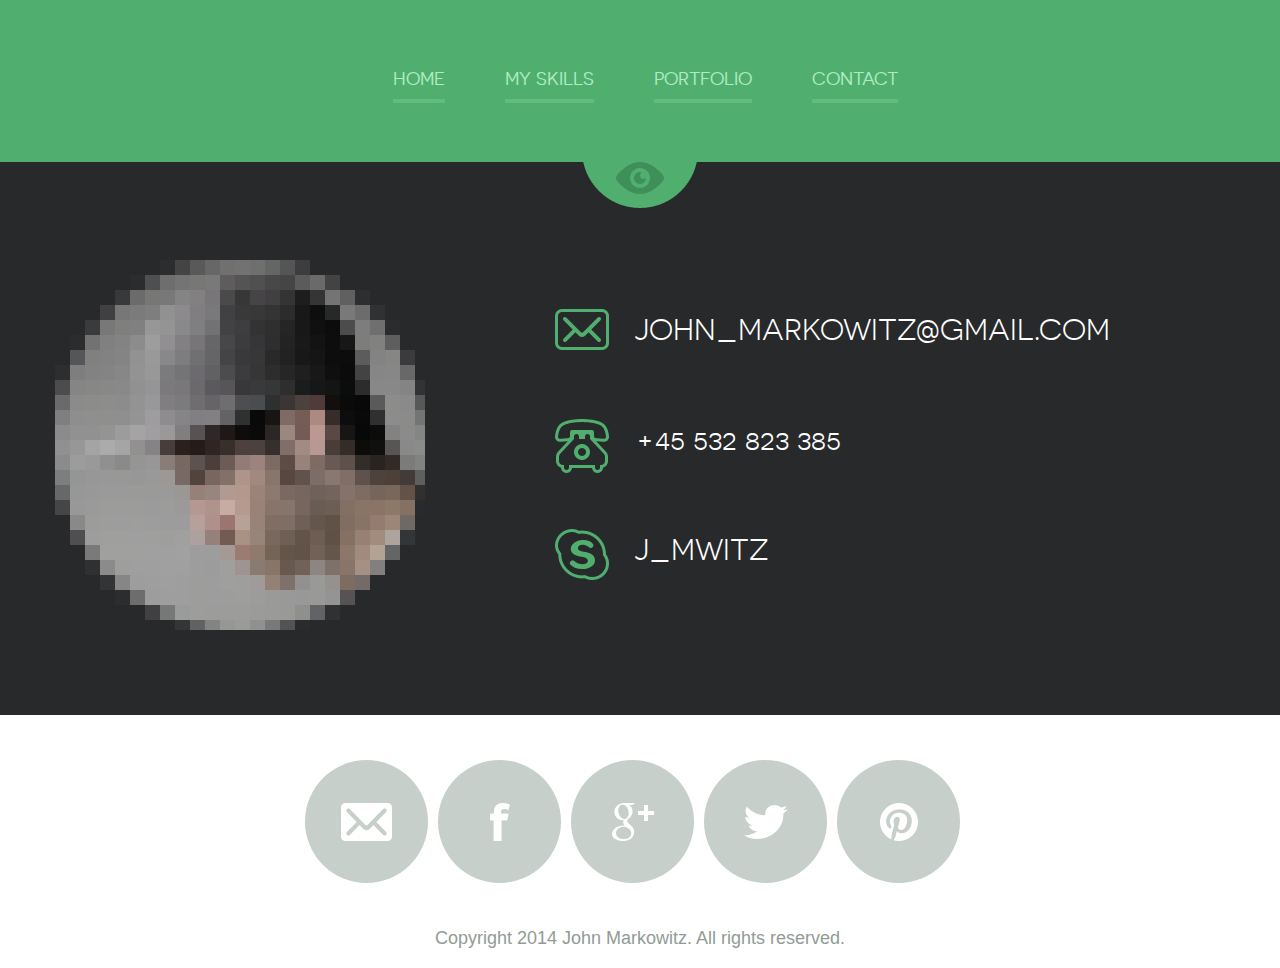
==== contact.html @ 9533273c "Initial Commit" ====
<!DOCTYPE html>
<!--[if lte IE 8]> <html class="oldie" lang="en"> <![endif]-->
<!--[if IE 9]> <html class="ie9" lang="en"> <![endif]-->
<!--[if gt IE 9]><!--> <html lang="en"> <!--<![endif]-->
<head>
	<meta charset="utf-8">
	<meta name="viewport" content="width=device-width, initial-scale=1, maximum-scale=1, minimum-scale=1, user-scalable=no">
	<meta http-equiv="X-UA-Compatible" content="IE=edge,chrome=1">
	<meta name="format-detection" content="telephone=no">
	<title>John Markowitz</title>
	<link rel="stylesheet" href="js/fancybox/jquery.fancybox.css" type="text/css" media="screen" />
	<link rel="stylesheet" href="css/all.css" />
	<link rel="stylesheet" href="css/screen.css" />
	<!--[if lt IE 9]>
		<script src="http://html5shiv.googlecode.com/svn/trunk/html5.js"></script>
	<![endif]-->
</head>
<body>
	<div id="wrapper" class="portfolio">
		<div class="wrapper-holder">
			<header id="header">
				<a class="menu_trigger" href="#">menu</a>
					<nav id="nav">
						<ul>
							<li><a href="index.html">Home</a></li>
							<li><a href="myskills.html">My skills</a></li>
							<li><a href="Portfolio.html">Portfolio</a></li>
							<li><a class="active" href="Contact.html">Contact</a></li>
						</ul>
					</nav>
			</header>
		</div>
		<div class="wrapper-holder grey">
			<section id="main">
				<div class="images_holder"><img src="images/pic_08.png" alt=""></div>
				<div class="box_contact">
					<span class="email">john_markowitz@gmail.com</span>
					<span class="phone">+45 532 823 385</span>
					<span class="skype">J_mwitz</span>
				</div>
				<div class="clear"></div>
			</section>
		</div>
		<footer id="footer">
			<div class="footer-content">
				<ul class="social">
					<li class="email"><a href="#">Email</a></li>
					<li class="facebook"><a href="#">Facebook</a></li>
					<li class="google"><a href="#">Google+</a></li>
					<li class="twitter"><a href="#">Twitter</a></li>
					<li class="pinterest"><a href="#">Pinterest</a></li>
				</ul>
				<p class="copy">Copyright 2014 John Markowitz. All rights reserved.</p>
			</div>
		</footer>	
	</div>
	<script src="http://code.jquery.com/jquery-1.11.1.min.js"></script>
	<script src="js/isotope.pkgd.min.js"></script>
	<script src="js/cells-by-row.js"></script>
	<script type="text/javascript" src="js/fancybox/jquery.fancybox.pack.js"></script>
	<script type="text/javascript" src="js/main.js"></script>
</body>
</html>
---- css/all.css ----
@font-face {
    font-family: 'novecentosanswide';
    src: url('../fonts/novecentosanswide-normal-webfont.eot');
    src: url('../fonts/novecentosanswide-normal-webfont.eot?#iefix') format('embedded-opentype'),
         url('../fonts/novecentosanswide-normal-webfont.woff') format('woff'),
         url('../fonts/novecentosanswide-normal-webfont.ttf') format('truetype'),
         url('../fonts/novecentosanswide-normal-webfont.svg#novecento_sans_widenormal') format('svg');
    font-weight: normal;
    font-style: normal;
}
@font-face {
    font-family: 'novecentosanswide';
    src: url('../fonts/novecentosanswide-bold-webfont.eot');
    src: url('../fonts/novecentosanswide-bold-webfont.eot?#iefix') format('embedded-opentype'),
         url('../fonts/novecentosanswide-bold-webfont.woff') format('woff'),
         url('../fonts/novecentosanswide-bold-webfont.ttf') format('truetype'),
         url('../fonts/novecentosanswide-bold-webfont.svg#novecentosanswidebold') format('svg');
    font-weight: bold;
    font-style: normal;
}
@font-face {
    font-family: 'novecento_sans_widebook';
    src: url('../fonts/novecentosanswide-book-webfont.eot');
    src: url('../fonts/novecentosanswide-book-webfont.eot?#iefix') format('embedded-opentype'),
         url('../fonts/novecentosanswide-book-webfont.woff') format('woff'),
         url('../fonts/novecentosanswide-book-webfont.ttf') format('truetype'),
         url('../fonts/novecentosanswide-book-webfont.svg#novecento_sans_widebook') format('svg');
    font-weight: normal;
    font-style: normal;
}
@font-face {
    font-family: 'novecento_sans_widemedium';
    src: url('../fonts/novecentosanswide-medium-webfont.eot');
    src: url('../fonts/novecentosanswide-medium-webfont.eot?#iefix') format('embedded-opentype'),
         url('../fonts/novecentosanswide-medium-webfont.woff') format('woff'),
         url('../fonts/novecentosanswide-medium-webfont.ttf') format('truetype'),
         url('../fonts/novecentosanswide-medium-webfont.svg#novecento_sans_widemedium') format('svg');
    font-weight: normal;
    font-style: normal;
}
html, body, div, span, applet, object, iframe,
h1, h2, h3, h4, h5, h6, p, blockquote, pre,
a, abbr, acronym, address, big, cite, code,
del, dfn, em, img, ins, kbd, q, s, samp,
small, strike, sub, sup, tt, var,
b, u, i, center,
dl, dt, dd, ol, ul, li,
fieldset, form, label, legend,
table, caption, tbody, tfoot, thead, tr, th, td,
article, aside, canvas, details, figcaption, figure, 
footer, header, hgroup, menu, nav, section, summary,
time, mark, audio, video {
	margin: 0;
	padding: 0;
	border: 0;
	font-size: 100%;
	font: inherit;
	vertical-align: baseline;
}

article, aside, details, figcaption, figure, 
footer, header, hgroup, menu, nav, section {
	display: block;
}

img {
	vertical-align: middle;
}

ol, ul {
	list-style: none;
}

blockquote, q {
	quotes: none;
}

blockquote:before, blockquote:after,
q:before, q:after {
	content: '';
	content: none;
}

table {
	border-collapse: collapse;
	border-spacing: 0;
}

a[href], label[for], select, 
input[type=checkbox], input[type=radio] {
	cursor: pointer;
}

button, input[type=button], input[type=image], 
input[type=reset], input[type=submit] {
	padding: 0;
	overflow: visible;
	cursor: pointer;
}
input[type=text], input[type=email], input[type=reset], input[type=button], input[type=submit], button{
	-webkit-appearance: none;
	-webkit-border-radius: 0;
}
input[type=url], input[type=password], input[type=text], input[type=email], input[type=reset], input[type=button], input[type=submit], button, textarea{
     -webkit-appearance: none;
     -webkit-border-radius: 0;
     box-sizing: border-box;-webkit-box-sizing: border-box; -moz-box-sizing: border-box;
}

button::-moz-focus-inner, 
input[type=button]::-moz-focus-inner, 
input[type=image]::-moz-focus-inner, 
input[type=reset]::-moz-focus-inner, 
input[type=submit]::-moz-focus-inner {
	border: 0;
}


body,
html {height: 100%;}
body{
	margin:0;
	color:#a4a7ac;
	font:18px Arial, Helvetica, sans-serif;
	-webkit-text-size-adjust: none; 
}
img{border-style:none; vertical-align: top;}
a{text-decoration:none; color:#6e6e6e;}
a:hover{text-decoration:underline;}
#wrapper{
	width:100%;
	height: 100%;
	display:table;
}
.wrapper-holder {
	width:100%;
    display:table-row;
    background: #50af6f;
}
.wrapper-holder.grey{background: #28292b;}
#header {
	max-width: 1170px;
	margin: 0 auto;
	padding: 69px 0 50px;
	position:relative;
}
.menu_trigger{
	width: 31px;
	height: 31px;
	right:0;
	background: url(../images/btn_mobile_menu.png) no-repeat;
	text-indent: -9999em;
	display: none;
	top: 5px;
	position: absolute;
}
.logo {
	text-align:center;
	font-family: 'novecentosanswide';
	font-weight:bold;
	color: #fff;
	font-size: 72px;
	line-height: 74px;
	display: block;
	text-transform: uppercase;
	margin: 85px 0 23px;
}
#nav {
	position: relative;
	display: table;
	margin: 0 auto 22px;
	padding: 0 0 0 10px;
}
#nav ul {
	text-align: center;
}
#nav ul li {
	float: left;
	padding: 0 0 0 60px;
}
#nav ul li:first-child{padding: 0;}
#nav ul a {
	color: #aeecc2;
	font-size: 18px;
	line-height: 20px;
	text-transform: uppercase;
	padding: 0 0 10px;
	border-bottom: 4px solid #62bb7f;
	font-family: 'novecentosanswide';
	font-weight: normal;
}
#nav ul a:hover,#nav ul a.active{
	color: #fff;
	border-bottom: 4px solid #fff;
	text-decoration: none;
	-webkit-transition: all 0.5s ease-in-out;
-moz-transition: all 0.5s ease-in-out;
-o-transition: all 0.5s ease-in-out;
transition: all 0.5s ease-in-out;
}
h2.slogan{
	display: block;
	text-align: center;
	text-transform: uppercase;
	font-family: 'novecento_sans_widebook';
	font-size: 30px;
	line-height: 32px;
	color: #aeecc2;
	padding: 34px 0 50px 0;
	background: url(../images/slogan_bg.gif) no-repeat 50% 0;
}
/*main
 */
#main{
	max-width: 1170px;
	margin: 0 auto;
	padding: 93px 0 76px;
	position:relative;
	background: url(../images/icon_header.png) no-repeat 50% 0;
}
#main h2{
	display: block;
	text-align: center;
	text-transform: uppercase;
	font-family: 'novecento_sans_widebook';
	font-size: 30px;
	line-height: 32px;
	color: #fff;
	margin: 0 0 81px;
}
.box_timeline_holder{
	background: url(../images/bg_timeline_l.png) no-repeat 0 70px;
	position: relative;
	padding: 0 0 0 100px;
	overflow: hidden;
}
.box_timeline{
	background: url(../images/bg_timeline_r.png) no-repeat 100% 70px;
	position: relative;
	padding: 0 100px 0 0;
	overflow: hidden;
}
.box_timeline ul{
	position: relative;
	background: url(../images/bg_ul.gif) repeat-x 0 76px;
	overflow: hidden;
}
.box_timeline ul li{
	float:left;
	width: 170px;
	margin: 0 0 0 30px;
	background: url(../images/bg_ul.gif) repeat-x 0 76px;
}
.box_timeline ul li:first-child{margin: 0;}
.box_timeline ul li .date{
	background: url(../images/bg_timeline_c.png) no-repeat 50% 0;
	height: 86px;
	width: 170px;
	margin: 0 auto 12px;
	overflow: hidden;
}
.box_timeline ul li .date span{
	font-family: 'novecentosanswide';
	font-weight:bold;
	color: #fff;
	font-size: 14px;
	line-height: 16px;
	display: block;
	text-align: center;
	padding: 15px 0 0 0;
}
.box_timeline h3{
	font-family: 'novecento_sans_widemedium';
	color: #50af6f;
	font-size: 14px;
	line-height: 16px;
	display: block;
	text-align: center;
	margin: 0 0 10px;
}
.box_timeline p{
	font-family: Arial, Helvetica, sans-serif;
	color: #a4a7ac;
	font-size: 16px;
	line-height: 18px;
	display: block;
	text-align: center;
	margin: 0 0 10px;
}
/*skills*/
#main .skills_holder h2{text-align: left;margin: 0 0 40px;}
.skills_holder{
	width: 100%;
	overflow: hidden;
	margin: 0 0 40px;
}
.skills_holder .column {
	width: 470px;
	float: left;
	margin: 0 10px 0 0;
}
.skills_holder .column.column-add {
	float: right;
	margin: 0;
}
.progress{
	overflow: hidden;
	width: 100%;
	margin: 20px 0 3px 0;
}
.progress li{
	overflow: hidden;
	height: 43px;
	line-height: 43px;
	background: #46484c;
	border-radius: 5px;
	behavior: url(css/PIE.htc);
	margin: 0 0 27px;
}
.progress li span{
	background: #50af6f;
	color: #fff;
	text-transform:uppercase;
	display: block;
	font-family: 'novecentosanswide';
	font-weight: normal;
	font-size: 18px;
	padding: 0 0 0 20px;
}
.progress li span.photoshop{width: 100%;}
.progress li span.illustrator{width: 70%;}
.progress li span.indesign{width: 40%;}
.progress li span.flash{width: 80%;}
.progress li span.html{width: 75%;}
.progress li span.wordpress{width: 85%;}
.progress li span.jquery{width: 70%;}
.progress li span.seo{width: 40%;}
.plagin_list{
	width: 100%;
	overflow: hidden;
	margin: 0 0 65px;
}
.plagin_list li{
	float:left;
	margin: 0 0 0 25px;
	border-radius: 50%;
	behavior: url(css/PIE.htc);
	text-indent: -9999px;
	background: #28292b;
	width: 121px;
	height: 121px;
	position:relative;
	display: inline-block;
	border: 1px solid #46484c;
}
.plagin_list li:first-child{margin: 0;}
.plagin_list li a{
	display: block;
	vertical-align: middle;
	height: 100%;
	position: relative;
}
.plagin_list li.li_1 a{background: url(../images/icon_ps.png) no-repeat 50% 50% ;}
.plagin_list li.li_2 a{background: url(../images/icon_ai.png) no-repeat 50% 50% ;}
.plagin_list li.li_3 a{background: url(../images/icon_ld.png) no-repeat 50% 50% ;}
.plagin_list li.li_4 a{background: url(../images/icon_fl.png) no-repeat 50% 50% ;}
.plagin_list li.li_5 a{background: url(../images/icon_html.png) no-repeat 50% 50% ;}
.plagin_list li.li_6 a{background: url(../images/icon_wp.png) no-repeat 50% 50% ;}
.plagin_list li.li_7 a{background: url(../images/icon_jq.png) no-repeat 50% 50% ;}
.plagin_list li.li_8 a{background: url(../images/icon_seo.png) no-repeat 50% 50% ;}
.wrapper-holder.grey p{padding: 0 0 25px;}
.plagin_list.none{display: none;}

/*portfolio*/
.sub_nav {
	position: relative;
	display: table;
	margin: 0 auto 79px;
	padding: 0 0 0 10px;
	text-align: center;
}
.sub_nav li {
	padding: 0 0 0 45px;
	display: inline-block;
}
/* .sub_nav li:first-child{padding: 0;} */
.sub_nav a {
	color: #a4a7ac;
	font-size: 14px;
	line-height: 16px;
	text-transform: uppercase;
	padding: 0 0 10px;
	border-bottom: 4px solid #3b3c3e;
	font-family: 'novecentosanswide';
	font-weight: normal;
}
.sub_nav a:hover,.sub_nav a.active{
	color: #50af6f;
	border-bottom: 4px solid #50af6f;
	text-decoration: none;
	-webkit-transition: all 0.5s ease-in-out;
-moz-transition: all 0.5s ease-in-out;
-o-transition: all 0.5s ease-in-out;
transition: all 0.5s ease-in-out;
}
/* begin add */
.sub_nav li {
	color: #a4a7ac;
	font-size: 14px;
	line-height: 16px;
	text-transform: uppercase;
	margin: 0 22px;
	padding: 0 0 10px;
	border-bottom: 4px solid #3b3c3e;
	font-family: 'novecentosanswide';
	font-weight: normal;
}
.sub_nav li:hover,.sub_nav .active {
	color: #50af6f;
	border-bottom: 4px solid #50af6f;
	text-decoration: none;
	cursor: pointer;
	-webkit-transition: all 0.5s ease-in-out;
	-moz-transition: all 0.5s ease-in-out;
	-o-transition: all 0.5s ease-in-out;
	transition: all 0.5s ease-in-out;
}
/* end add */
.item-list {
	overflow: hidden;
	text-align:center;
	margin: 0 0 0 -24px;
}
.item-list li {
	display:inline-block;
	margin: 0 0 25px 24px;
	vertical-align: top;
	font-size: 0;
}
.item {
	text-align: center;
	width: 270px;
	margin: 0 auto;
}
.item .image {
	position: relative;
}
.item .image img {
	max-width: 100%;
	height:auto;
	border-radius: 50%;
}
.item .hover {
	display: none;
	height: 100%;
    left: 0;
    position: absolute;
    top: 0;
    width: 100%;
    background: #6abb84;
	opacity: 0.9;
	border-radius: 50%;
	behavior: url(css/PIE.htc);
}
.item .hover.active{display: block;}
.item .item-content {
	position: relative;
	display: table-cell;
	vertical-align: middle;
	height: 270px;
	z-index: 400;
	padding: 0 30px;
}
.item a{
	text-decoration: none;
}
.item .item-content h4{
	display: block;
	background: url(../images/bg_white_border.gif) no-repeat 50% 100%;
	color: #fff;
	text-transform: uppercase;
	font-family: 'novecentosanswide';
	font-weight:bold;
	font-size: 14px;
	line-height: 16px;
	padding: 0 0 20px;
	text-align: center;
	margin: 0 0 15px;
}
.item .item-content p{
	color: #fff;
	text-align: center;
	display: block;
	font-size: 15px;
	line-height: 17px;
}
/*contact*/
.clear{clear: both;}
.images_holder{
	float: left;
	margin:5px 130px 0 0;
	width: 370px;
}
.images_holder img{
	width: 100%;
	height: auto;
	display: inline;
}
.box_contact{
	overflow:hidden;
	margin: 54px 0 0 0;
}
.box_contact span{
	color: #fff;
	font-family: 'novecento_sans_widebook';
	font-size: 30px;
	line-height: 32px;
	text-transform: uppercase;
	display: block;
	margin: 0 0 55px;
	padding: 5px 0 18px 80px;
}
.box_contact span.email{background: url(../images/icon_email2.png) no-repeat;}
.box_contact span.phone{background: url(../images/icon_phone.png) no-repeat;}
.box_contact span.skype{background: url(../images/icon_skype.png) no-repeat;}
/*footer
 */
#footer {
    width:100%;
    overflow:hidden;
    display:table-footer-group;
    background:#fff;
}
.footer-content {
	max-width: 1170px;
	margin: 0 auto;
	padding: 45px 0 20px;
	color: #a5a5a5;
}
.footer-content .social{
	overflow:hidden;
	margin: 0 auto 45px;
	width: 670px;
}
.footer-content .social li{
	float:left;
	margin: 0 0 0 10px;
	border-radius: 50%;
	behavior: url(css/PIE.htc);
	text-indent: -9999px;
	background: #c6cfc9;
	width: 123px;
	height: 123px;
	position:relative;
	display: table;
}
.footer-content .social li:first-child{margin: 0;}
.footer-content .social li:hover{
	background: #50af6f;
	-webkit-transition: all 0.5s ease-in-out;
-moz-transition: all 0.5s ease-in-out;
-o-transition: all 0.5s ease-in-out;
transition: all 0.5s ease-in-out;
}
.footer-content .social li a{
	display: table-cell;	
	position: relative;
}
.footer-content .social li.email a{background: url(../images/icon_email.png) no-repeat 50% 50% ;}
.footer-content .social li.facebook a{background: url(../images/icon_fb.png) no-repeat 50% 50%;}
.footer-content .social li.google a{background: url(../images/icon_gl.png) no-repeat 50% 50% ;}
.footer-content .social li.twitter a{background: url(../images/icon_tw.png) no-repeat 50% 50% ;}
.footer-content .social li.pinterest a{background: url(../images/icon_pn.png) no-repeat 50% 50%;}
.footer-content p{
	font:18px/20px Arial, Helvetica, sans-serif;
	display: block;
	text-align: center;
	color: #929c95;
}
/* begin add	 */
.popup_portfolio{
	max-width: 1132px;
}
.popup_portfolio h3{
	padding-top:26px;
	font-family: 'novecentosanswide';
	font-weight:bold;
	color: #63666a;
	font-size: 18px;
	line-height: 18px;
	text-transform: uppercase;
}
.popup_portfolio time{
	font-family: 'novecentosanswide';
	color: #abacaf;
	font-size: 12px;
	line-height: 12px;
	text-transform: uppercase;
}
.popup_portfolio p{
	padding: 17px 0 8px;
	color: #808286;
	font-size: 16px;
	line-height: 30px;
}
.popup_portfolio img {
	width: 100%;
	height: auto;
	border-radius: 8px;
}
.fancybox-close {
	width: 46px;
	height: 46px;
	top: -23px;
	right: -20px;
	background-image: url(../images/ico_btn-close.png);
}
.fancybox-opened .fancybox-skin{
	padding: 20px !important;
	border-radius: 10px;
}
.fancybox-nav {
	display: none;
}
/* end add	 */

@media (-webkit-min-device-pixel-ratio:2) ,(min--moz-device-pixel-ratio:2),(-o-min-device-pixel-ratio:2/1),(min-device-pixel-ratio:2),(min-resolution:192dpi),(min-resolution:2dppx){
	#main {
		background-image: url(../images/icon_header@x2.png);
		background-size:114px 46px;
	}
	.menu_trigger{
		background-image: url(../images/btn_mobile_menu@x2.png);
		background-size:31px 30px;
	}
	.slogan{
		background-image: url(../images/slogan_bg@x2.gif);
		background-size:80px 4px;
	}
	.box_timeline_holder{
		background-image: url(../images/bg_timeline_l@x2.png);
		background-size:100px 16px;
	}
	.box_timeline{
		background-image: url(../images/bg_timeline_r@x2.png);
		background-size:100px 16px;
	}
	.box_timeline ul li .date{
		background-image: url(../images/bg_timeline_c@x2.png);
		background-size:50px 86px;
	}
	.footer-content .social li.email a{
		background-image: url(../images/icon_email@x2.png);
		background-size:51px 38px;
	}
	.footer-content .social li.facebook a{
		background-image: url(../images/icon_fb@x2.png);
		background-size:20px 38px;
	}
	.footer-content .social li.google a{
		background-image: url(../images/icon_gl@x2.png);
		background-size:42px 38px;
	}
	.footer-content .social li.twitter a{
		background-image: url(../images/icon_tw@x2.png);
		background-size:44px 34px;
	}
	.footer-content .social li.pinterest a{
		background-image: url(../images/icon_pn@x2.png);
		background-size:38px 38px;
	}
	.plagin_list li.li_1 a{
		background-image: url(../images/icon_ps@x2.png);
		background-size:49px 42px;
	}
	.plagin_list li.li_2 a{
		background-image: url(../images/icon_ai@x2.png);
		background-size:45px 42px;
	}
	.plagin_list li.li_3 a{
		background-image: url(../images/icon_ld@x2.png);
		background-size:40px 43px;
	}
	.plagin_list li.li_4 a{
		background-image: url(../images/icon_fl@x2.png);
		background-size:34px 42px;
	}
	.plagin_list li.li_5 a{
		background-image: url(../images/icon_html@x2.png);
		background-size:39px 55px;
	}
	.plagin_list li.li_6 a{
		background-image: url(../images/icon_wp@x2.png);
		background-size:55px 55px;
	}
	.plagin_list li.li_7 a{
		background-image: url(../images/icon_jq@x2.png);
		background-size:87px 20px;
	}
	.plagin_list li.li_8 a{
		background-image: url(../images/icon_seo@x2.png);
		background-size:60px 24px;
	}
	.box_contact span.email{
		background-image: url(../images/icon_email2@x2.png);
		background-size:54px 41px;
	}
	.box_contact span.phone{
		background-image: url(../images/icon_phone@x2.png);
		background-size:54px 54px;
	}
	.box_contact span.skype{
		background-image: url(../images/icon_skype@x2.png);
		background-size:54px 51px;
	}
/* begin add	 */
	.fancybox-close {
		background-image: url(../images/ico_btn-close@x2.png);
		background-size:46px 46px;
	}
/* end add	 */
}
---- css/screen.css ----
@media only screen and (max-width : 1210px) {
}
@media only screen and (max-width : 1190px) {
	#main {margin:0 20px;}
	.box_timeline_holder{padding: 0 0 0 60px;}
	.box_timeline{padding: 0 60px 0 0;}
	.box_timeline ul li{margin: 0 0 0 25px;}
	.skills_holder .column{width: 450px;}
	.plagin_list li{margin: 0 0 0 2%;display: inline-block;float: none;width: 10%;height: 110px;}
	.item-list{margin: 0;}
/* 	.item-list li{ width: 30%; margin-left: 0;text-align: center;} */

	#container.item-list{width: 900px; margin: 0 auto;}
}
@media only screen and (max-width : 1130px) {
	.box_timeline_holder{padding: 0 0 0 40px;}
	.box_timeline{padding: 0 40px 0 0;}
	.box_timeline ul li{margin: 0 0 0 15px;}
	.images_holder{margin: 5px 80px 0 0;}
	.box_contact span{font-size: 25px;}
}
@media only screen and (max-width : 1100px) {
	.plagin_list li{ }
}
@media only screen and (max-width : 1050px) {
	.box_timeline_holder{padding: 0 0 0 20px;}
	.box_timeline{padding: 0 20px 0 0;}
	.box_timeline ul li{margin: 0 0 0 5px;}
	.plagin_list li{ height: 90px;}
/* 	.item-list li{ width: 49%;} */
}
@media only screen and (max-width : 980px) {

	#nav {float:none; width: 100%;}
	#nav ul {
		text-align:center;
		margin:0;
	}
	#nav ul li {
		display:inline-block;
		padding: 0 15px;
		float:none;
	}
	.logo {
		margin: 0 auto 20px;
		font-size: 62px;
		line-height: 70px;
	}
	#header {
		padding: 20px 10px;
	}
	.box_timeline_holder{padding: 0 0 0 10px;}
	.box_timeline{padding: 0 10px 0 0;}
	.box_timeline ul li{margin: 0;width: 20%;}
	.skills_holder .column{
		width: 100%;
		float: none;
		display: block;
	}
	.skills_holder .column.column-add {padding: 0 !important;}
	.plagin_list.none{display: block;width: 540px;margin: 0 auto 30px;}
	.plagin_list{display: none;}
	.plagin_list.none li{height: 121px;width: 121px;}
	.box_contact span{font-size: 23px;margin: 0 0 40px;}
	.images_holder{margin: 5px 30px 0 0;width: 300px;}
	.box_contact{margin: 40px 0 0 0;}
	#main .skills_holder h2{margin: 0 0 25px;}
	h2.slogan{
		padding-bottom: 14px;
	}
	#container.item-list{width: 600px;}
	.sub_nav li{padding:10px 0;}
}
@media only screen and (max-width : 840px) {
	.box_timeline ul li{margin: 0;width: 100%;float: none;}
	#main h2{margin: 0 0 30px;}
	.images_holder {
		margin: 5px auto 20px;
		width: 300px;
		float: none;
	}
	.box_contact {
		margin: 40px auto 0;
		width: 460px;
	}
	.box_timeline_holder,.box_timeline{background: none;}
}
@media only screen and (max-width : 768px) {
	.footer-content {padding: 45px 10px 20px;}
	.menu_trigger {
		display: block;
		top: 28px;
	}
	#nav {display: none;padding: 0;margin: 0 0 25px;top: 20px;}
	#nav ul li {
		display:block;
		padding: 0;	
	}
	#nav ul a {
		display:block;
		padding: 8px;
	}
	#nav ul a:hover {
		color: #fff;
		text-decoration:none;
	}
	.footer-content .social{margin: 0 auto 30px;}
	.footer-content .social li{margin: 0 0 0 4px; width: 50px; height: 50px;}
	.footer-content .social li.email a{	background-size: 20px auto;	}
	.footer-content .social li.facebook a{	background-size: 15px auto;	}
	.footer-content .social li.google a{	background-size: 20px auto;	}
	.footer-content .social li.twitter a{	background-size: 20px auto;	}
	.footer-content .social li.pinterest a{	background-size: 20px auto;	}
	.footer-content .social{width: 269px;}
	.logo {font-size: 56px;line-height: 68px;}
	#wrapper.inner .menu_trigger,#wrapper.portfolio .menu_trigger{top: 6px;}
}
@media only screen and (max-width : 680px) {
	#container.item-list{width: 300px;}
	.item-list li{margin-left:0;}
}
@media only screen and (max-width : 640px) {
	.menu_trigger {
		top: 25px;
	}
	.plagin_list.none{width: 480px;}
	.plagin_list.none li{width: 20%;margin: 0 0 0 2%;height: 95px;}
	.skills_holder{margin: 0 0 10px;}
	.logo{
		font-size: 54px;
		line-height: 60px;
	}
}
@media only screen and (max-width : 600px) {
/* 	.sub_nav li{padding: 0 0 0 30px;} */
	.logo{
		font-size: 46px;
		line-height: 56px;
	}
/* 	.item{
		width: 180px;
	}
	.item .item-content{
		height: 180px;
	}
	.item .item-content p{
		display: none
	} */
}
@media only screen and (max-width : 550px) {
	.plagin_list.none{width: 420px;}
	.plagin_list.none li{width: 20%;margin: 0 0 0 2%;height: 84px;}
	.sub_nav li{padding: 0;text-align: center;margin: 0 0 15px; display: block;}
	.sub_nav{margin: 0 auto 40px;}
	.box_contact {
		margin: 40px auto 0;
		width: 300px;
	}
	.box_contact span.email{font-size: 14px;}
	#nav ul a:hover, #nav ul a.active,#nav ul a{border: none;}
	#wrapper.portfolio #main{padding:93px 0 0 0; }
	.logo{margin: 0 auto 20px;font-size: 40px;		line-height: 52px;}
}
@media only screen and (max-width : 480px) {
	.logo{
		font-size: 52px;
		line-height: 54px;
	}
	.slogan{
		font-size: 20px;
		line-height: 22px;
	}
	.plagin_list.none{display: none;}
	.plagin_list{display: block;}
	.plagin_list li,.plagin_list li:first-child{display: inline-block; vertical-align: top; width: 45%; height: auto; border: 0;margin: 0 2% 2% 2%;}
	.plagin_list li a,.plagin_list li:first-child a{width: 121px;height: 121px;border: 1px solid #46484c;border-radius: 50%;margin: 0 auto;}
	.plagin_list{margin: 0 0 20px;}
	#main{margin: 0 10px;}
/* 	.item-list{margin: 0;}
	.item-list li{margin: 0 0 20px;} */
	.menu_trigger{top: 20px;}
}
@media screen and (max-width:420px) {
/* 	.item{
		width: 130px;
	}
	.item .item-content{
		height: 130px;
		padding: 0 15px;
	} */
	.logo{
		font-size: 42px;
		line-height: 44px;
	}
	.slogan{
		font-size: 16px;
		line-height: 18px;
	}
	.box_contact {
		margin: 40px auto 0;
		width: 280px;
	}
	.box_contact span.email{font-size: 12px;}
	.images_holder{width: 280px;margin: 0 auto 20px;}
}
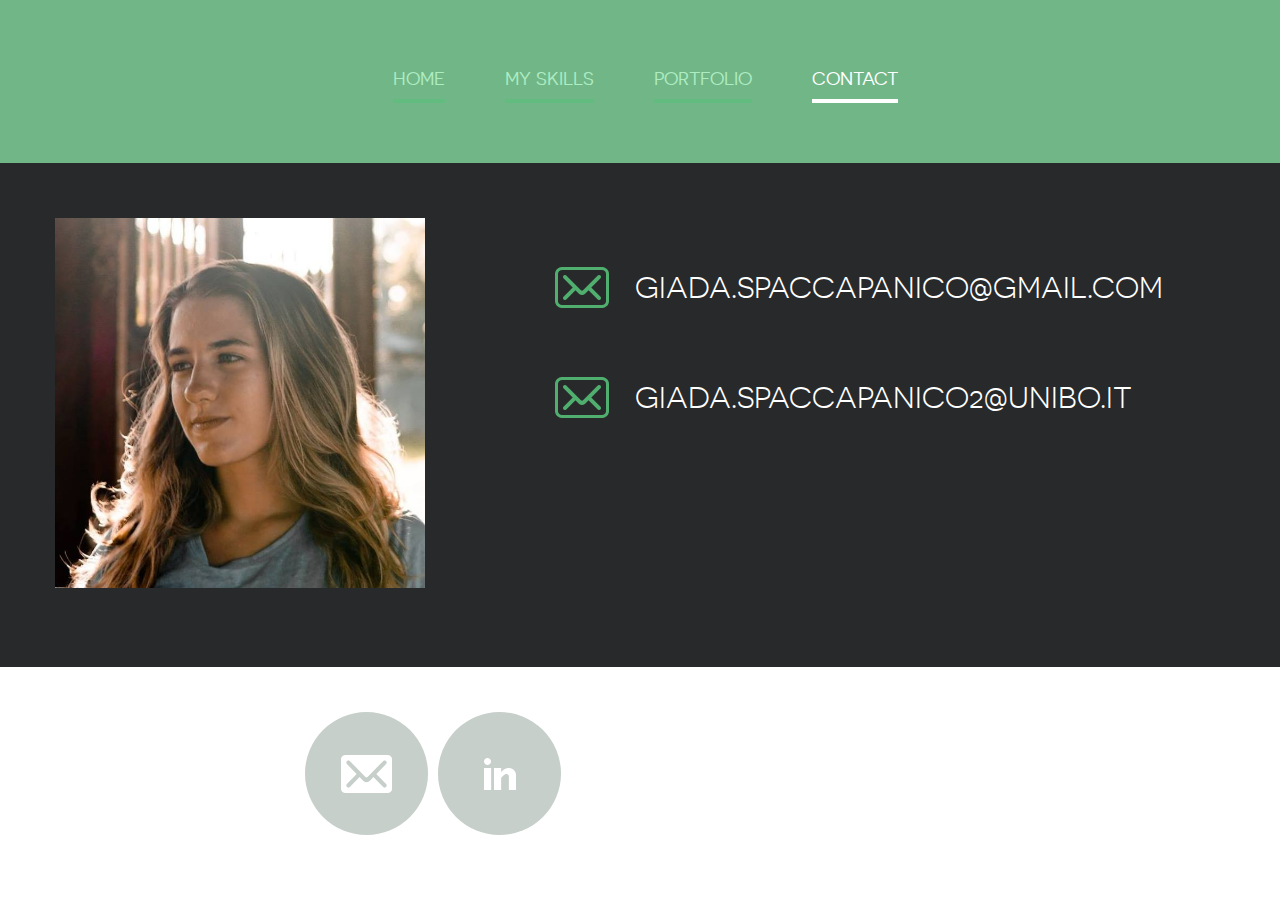
==== commit 8bf8b6d7: "update all" ====
--- a/contact.html
+++ b/contact.html
@@ -7,7 +7,7 @@
 	<meta name="viewport" content="width=device-width, initial-scale=1, maximum-scale=1, minimum-scale=1, user-scalable=no">
 	<meta http-equiv="X-UA-Compatible" content="IE=edge,chrome=1">
 	<meta name="format-detection" content="telephone=no">
-	<title>John Markowitz</title>
+	<title>Giada SP</title>
 	<link rel="stylesheet" href="js/fancybox/jquery.fancybox.css" type="text/css" media="screen" />
 	<link rel="stylesheet" href="css/all.css" />
 	<link rel="stylesheet" href="css/screen.css" />
@@ -32,11 +32,12 @@
 		</div>
 		<div class="wrapper-holder grey">
 			<section id="main">
-				<div class="images_holder"><img src="images/pic_08.png" alt=""></div>
+				<div class="images_holder"><img src="images/pic_08.jpg" alt=""></div>
 				<div class="box_contact">
-					<span class="email">john_markowitz@gmail.com</span>
-					<span class="phone">+45 532 823 385</span>
-					<span class="skype">J_mwitz</span>
+					<span class="email">giada.spaccapanico@gmail.com</span>
+					<span class="email">giada.spaccapanico2@unibo.it</span>
+					<!-- <span class="phone"></span> -->
+					<!-- <span class="skype">J_mwitz</span> -->
 				</div>
 				<div class="clear"></div>
 			</section>
@@ -44,13 +45,10 @@
 		<footer id="footer">
 			<div class="footer-content">
 				<ul class="social">
-					<li class="email"><a href="#">Email</a></li>
-					<li class="facebook"><a href="#">Facebook</a></li>
-					<li class="google"><a href="#">Google+</a></li>
-					<li class="twitter"><a href="#">Twitter</a></li>
-					<li class="pinterest"><a href="#">Pinterest</a></li>
+					<li class="email"><a href="mailto: giada.spaccapanico@gmail.com">Email</a></li>
+					<li class="linkedin"><a href="https://www.linkedin.com/in/giadaspaccapanicoproietti/">Linkedin</a></li>
 				</ul>
-				<p class="copy">Copyright 2014 John Markowitz. All rights reserved.</p>
+				<p class="copy"></p>
 			</div>
 		</footer>	
 	</div>
--- a/css/all.css
+++ b/css/all.css
@@ -135,7 +135,7 @@
 .wrapper-holder {
 	width:100%;
     display:table-row;
-    background: #50af6f;
+    background: #71b687;
 }
 .wrapper-holder.grey{background: #28292b;}
 #header {
@@ -214,9 +214,9 @@
 #main{
 	max-width: 1170px;
 	margin: 0 auto;
-	padding: 93px 0 76px;
+	padding:50px 0 76px;
 	position:relative;
-	background: url(../images/icon_header.png) no-repeat 50% 0;
+	/* background: url(../images/icon_header.png) no-repeat 50% 0; */
 }
 #main h2{
 	display: block;
@@ -271,7 +271,7 @@
 }
 .box_timeline h3{
 	font-family: 'novecento_sans_widemedium';
-	color: #50af6f;
+	color: #71b687;
 	font-size: 14px;
 	line-height: 16px;
 	display: block;
@@ -318,7 +318,7 @@
 	margin: 0 0 27px;
 }
 .progress li span{
-	background: #50af6f;
+	background: #71b687;
 	color: #fff;
 	text-transform:uppercase;
 	display: block;
@@ -395,8 +395,8 @@
 	font-weight: normal;
 }
 .sub_nav a:hover,.sub_nav a.active{
-	color: #50af6f;
-	border-bottom: 4px solid #50af6f;
+	color: #71b687;
+	border-bottom: 4px solid #71b687;
 	text-decoration: none;
 	-webkit-transition: all 0.5s ease-in-out;
 -moz-transition: all 0.5s ease-in-out;
@@ -416,8 +416,8 @@
 	font-weight: normal;
 }
 .sub_nav li:hover,.sub_nav .active {
-	color: #50af6f;
-	border-bottom: 4px solid #50af6f;
+	color: #71b687;
+	border-bottom: 4px solid #71b687;
 	text-decoration: none;
 	cursor: pointer;
 	-webkit-transition: all 0.5s ease-in-out;
@@ -441,6 +441,7 @@
 	text-align: center;
 	width: 270px;
 	margin: 0 auto;
+	/* top: 70px !important; */
 }
 .item .image {
 	position: relative;
@@ -452,10 +453,10 @@
 }
 .item .hover {
 	display: none;
-	height: 100%;
+	height: auto;
     left: 0;
     position: absolute;
-    top: 0;
+    top: -40%;
     width: 100%;
     background: #6abb84;
 	opacity: 0.9;
@@ -556,7 +557,7 @@
 }
 .footer-content .social li:first-child{margin: 0;}
 .footer-content .social li:hover{
-	background: #50af6f;
+	background: #71b687;
 	-webkit-transition: all 0.5s ease-in-out;
 -moz-transition: all 0.5s ease-in-out;
 -o-transition: all 0.5s ease-in-out;
@@ -568,6 +569,7 @@
 }
 .footer-content .social li.email a{background: url(../images/icon_email.png) no-repeat 50% 50% ;}
 .footer-content .social li.facebook a{background: url(../images/icon_fb.png) no-repeat 50% 50%;}
+.footer-content .social li.linkedin a{background: url(../images/icon_linkedin.png) no-repeat 50% 50%;}
 .footer-content .social li.google a{background: url(../images/icon_gl.png) no-repeat 50% 50% ;}
 .footer-content .social li.twitter a{background: url(../images/icon_tw.png) no-repeat 50% 50% ;}
 .footer-content .social li.pinterest a{background: url(../images/icon_pn.png) no-repeat 50% 50%;}
@@ -606,7 +608,7 @@
 .popup_portfolio img {
 	width: 100%;
 	height: auto;
-	border-radius: 8px;
+	border-radius: 50%;
 }
 .fancybox-close {
 	width: 46px;
@@ -617,7 +619,7 @@
 }
 .fancybox-opened .fancybox-skin{
 	padding: 20px !important;
-	border-radius: 10px;
+	border-radius: 50%;
 }
 .fancybox-nav {
 	display: none;
@@ -626,8 +628,8 @@
 
 @media (-webkit-min-device-pixel-ratio:2) ,(min--moz-device-pixel-ratio:2),(-o-min-device-pixel-ratio:2/1),(min-device-pixel-ratio:2),(min-resolution:192dpi),(min-resolution:2dppx){
 	#main {
-		background-image: url(../images/icon_header@x2.png);
-		background-size:114px 46px;
+		/* background-image: url(../images/icon_header@x2.png);
+		background-size:114px 46px; */
 	}
 	.menu_trigger{
 		background-image: url(../images/btn_mobile_menu@x2.png);
@@ -656,6 +658,10 @@
 	.footer-content .social li.facebook a{
 		background-image: url(../images/icon_fb@x2.png);
 		background-size:20px 38px;
+	}
+	.footer-content .social li.linkedin a{
+		background-image: url(../images/icon_linkedin@x2.png);
+		background-size:32px 32px;
 	}
 	.footer-content .social li.google a{
 		background-image: url(../images/icon_gl@x2.png);
@@ -719,4 +725,4 @@
 		background-size:46px 46px;
 	}
 /* end add	 */
-}+}
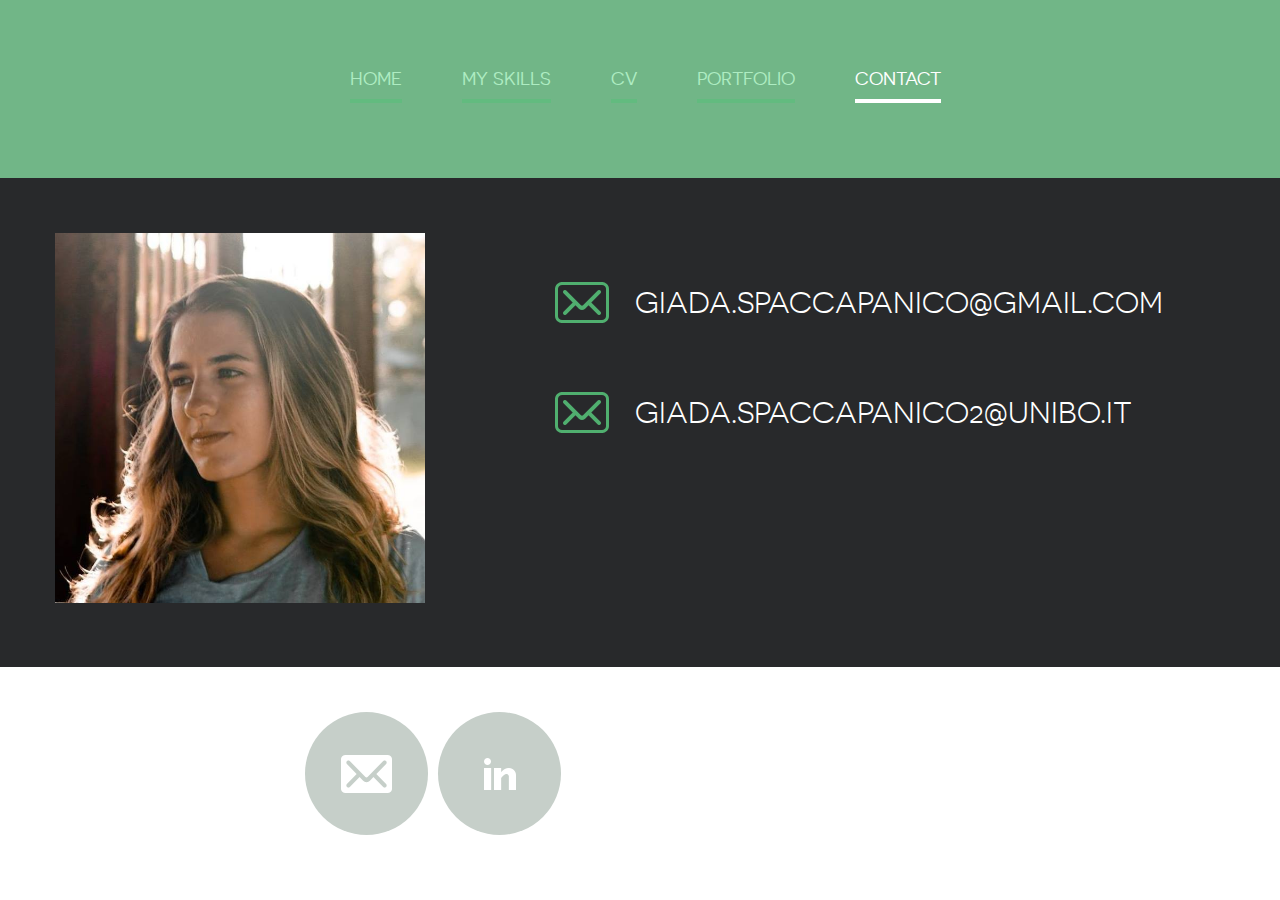
==== commit 1e7d8ba4: "add cv" ====
--- a/contact.html
+++ b/contact.html
@@ -24,8 +24,9 @@
 						<ul>
 							<li><a href="index.html">Home</a></li>
 							<li><a href="myskills.html">My skills</a></li>
-							<li><a href="Portfolio.html">Portfolio</a></li>
-							<li><a class="active" href="Contact.html">Contact</a></li>
+							<li><a href="cv.html">CV</a></li>
+							<li><a href="portfolio.html">Portfolio</a></li>
+							<li><a class="active" href="contact.html">Contact</a></li>
 						</ul>
 					</nav>
 			</header>
@@ -52,7 +53,7 @@
 			</div>
 		</footer>	
 	</div>
-	<script src="http://code.jquery.com/jquery-1.11.1.min.js"></script>
+	<script src="https://code.jquery.com/jquery-1.11.1.min.js"></script>
 	<script src="js/isotope.pkgd.min.js"></script>
 	<script src="js/cells-by-row.js"></script>
 	<script type="text/javascript" src="js/fancybox/jquery.fancybox.pack.js"></script>
--- a/css/all.css
+++ b/css/all.css
@@ -174,6 +174,11 @@
 #nav ul {
 	text-align: center;
 }
+
+#container ul{
+	margin: 0 auto !important;
+}
+
 #nav ul li {
 	float: left;
 	padding: 0 0 0 60px;
@@ -214,7 +219,7 @@
 #main{
 	max-width: 1170px;
 	margin: 0 auto;
-	padding:50px 0 76px;
+	padding:50px 0 20px;
 	position:relative;
 	/* background: url(../images/icon_header.png) no-repeat 50% 0; */
 }
@@ -302,6 +307,10 @@
 .skills_holder .column.column-add {
 	float: right;
 	margin: 0;
+}
+
+.cv-frame {
+	width: 80%;
 }
 .progress{
 	overflow: hidden;
@@ -341,11 +350,9 @@
 	margin: 0 0 65px;
 }
 .plagin_list li{
-	float:left;
 	margin: 0 0 0 25px;
 	border-radius: 50%;
 	behavior: url(css/PIE.htc);
-	text-indent: -9999px;
 	background: #28292b;
 	width: 121px;
 	height: 121px;
@@ -360,7 +367,7 @@
 	height: 100%;
 	position: relative;
 }
-.plagin_list li.li_1 a{background: url(../images/icon_ps.png) no-repeat 50% 50% ;}
+.plagin_list li.cv_ita a{ color:white; font-size: 1.2em; transform:translate(-50%,-22%); position:absolute; text-align: center; top:50%;left:50%;} 
 .plagin_list li.li_2 a{background: url(../images/icon_ai.png) no-repeat 50% 50% ;}
 .plagin_list li.li_3 a{background: url(../images/icon_ld.png) no-repeat 50% 50% ;}
 .plagin_list li.li_4 a{background: url(../images/icon_fl.png) no-repeat 50% 50% ;}
@@ -368,14 +375,14 @@
 .plagin_list li.li_6 a{background: url(../images/icon_wp.png) no-repeat 50% 50% ;}
 .plagin_list li.li_7 a{background: url(../images/icon_jq.png) no-repeat 50% 50% ;}
 .plagin_list li.li_8 a{background: url(../images/icon_seo.png) no-repeat 50% 50% ;}
-.wrapper-holder.grey p{padding: 0 0 25px;}
+.wrapper-holder.grey p{padding: 0 0 0px;}
 .plagin_list.none{display: none;}
 
 /*portfolio*/
 .sub_nav {
 	position: relative;
 	display: table;
-	margin: 0 auto 79px;
+	margin: 0 auto 20px;
 	padding: 0 0 0 10px;
 	text-align: center;
 }
@@ -429,17 +436,17 @@
 .item-list {
 	overflow: hidden;
 	text-align:center;
-	margin: 0 0 0 -24px;
+	margin: 0 0 0 0px;
 }
 .item-list li {
 	display:inline-block;
-	margin: 0 0 25px 24px;
+	margin: 0 0 0px 24px;
 	vertical-align: top;
 	font-size: 0;
 }
 .item {
 	text-align: center;
-	width: 270px;
+	width: 150px;
 	margin: 0 auto;
 	/* top: 70px !important; */
 }
@@ -454,9 +461,11 @@
 .item .hover {
 	display: none;
 	height: auto;
-    left: 0;
+	left: 0;
+	right: 0;
     position: absolute;
-    top: -40%;
+	top: 0;
+	bottom:0;
     width: 100%;
     background: #6abb84;
 	opacity: 0.9;
@@ -465,12 +474,12 @@
 }
 .item .hover.active{display: block;}
 .item .item-content {
-	position: relative;
-	display: table-cell;
-	vertical-align: middle;
-	height: 270px;
-	z-index: 400;
-	padding: 0 30px;
+	    /* vertical-align: middle; */
+		position: absolute;
+		top: 50%;
+		left: 50%;
+		width:100%;
+		transform: translate(-50%, -50%);
 }
 .item a{
 	text-decoration: none;
@@ -675,10 +684,10 @@
 		background-image: url(../images/icon_pn@x2.png);
 		background-size:38px 38px;
 	}
-	.plagin_list li.li_1 a{
-		background-image: url(../images/icon_ps@x2.png);
+	/* .plagin_list li.cv_ita a{
+		background-image: url(../images/cv_ita@2.png);
 		background-size:49px 42px;
-	}
+	} */
 	.plagin_list li.li_2 a{
 		background-image: url(../images/icon_ai@x2.png);
 		background-size:45px 42px;
--- a/css/screen.css
+++ b/css/screen.css
@@ -1,7 +1,8 @@
 @media only screen and (max-width : 1210px) {
+	#container.item-list{width: 950px; margin: 0 auto;}
 }
 @media only screen and (max-width : 1190px) {
-	#main {margin:0 20px;}
+	#main {margin:0 s20px;}
 	.box_timeline_holder{padding: 0 0 0 60px;}
 	.box_timeline{padding: 0 60px 0 0;}
 	.box_timeline ul li{margin: 0 0 0 25px;}
@@ -10,7 +11,6 @@
 	.item-list{margin: 0;}
 /* 	.item-list li{ width: 30%; margin-left: 0;text-align: center;} */
 
-	#container.item-list{width: 900px; margin: 0 auto;}
 }
 @media only screen and (max-width : 1130px) {
 	.box_timeline_holder{padding: 0 0 0 40px;}
@@ -18,6 +18,7 @@
 	.box_timeline ul li{margin: 0 0 0 15px;}
 	.images_holder{margin: 5px 80px 0 0;}
 	.box_contact span{font-size: 25px;}
+
 }
 @media only screen and (max-width : 1100px) {
 	.plagin_list li{ }
@@ -28,6 +29,8 @@
 	.box_timeline ul li{margin: 0 0 0 5px;}
 	.plagin_list li{ height: 90px;}
 /* 	.item-list li{ width: 49%;} */
+	#container.item-list{width: 850px; margin: 0 auto;}
+
 }
 @media only screen and (max-width : 980px) {
 
@@ -68,7 +71,7 @@
 	h2.slogan{
 		padding-bottom: 14px;
 	}
-	#container.item-list{width: 600px;}
+	#container.item-list{width: 600px;margin: 0 auto}
 	.sub_nav li{padding:10px 0;}
 }
 @media only screen and (max-width : 840px) {
@@ -116,7 +119,7 @@
 	#wrapper.inner .menu_trigger,#wrapper.portfolio .menu_trigger{top: 6px;}
 }
 @media only screen and (max-width : 680px) {
-	#container.item-list{width: 300px;}
+	#container.item-list{width: 300px; margin: 0 auto}
 	.item-list li{margin-left:0;}
 }
 @media only screen and (max-width : 640px) {
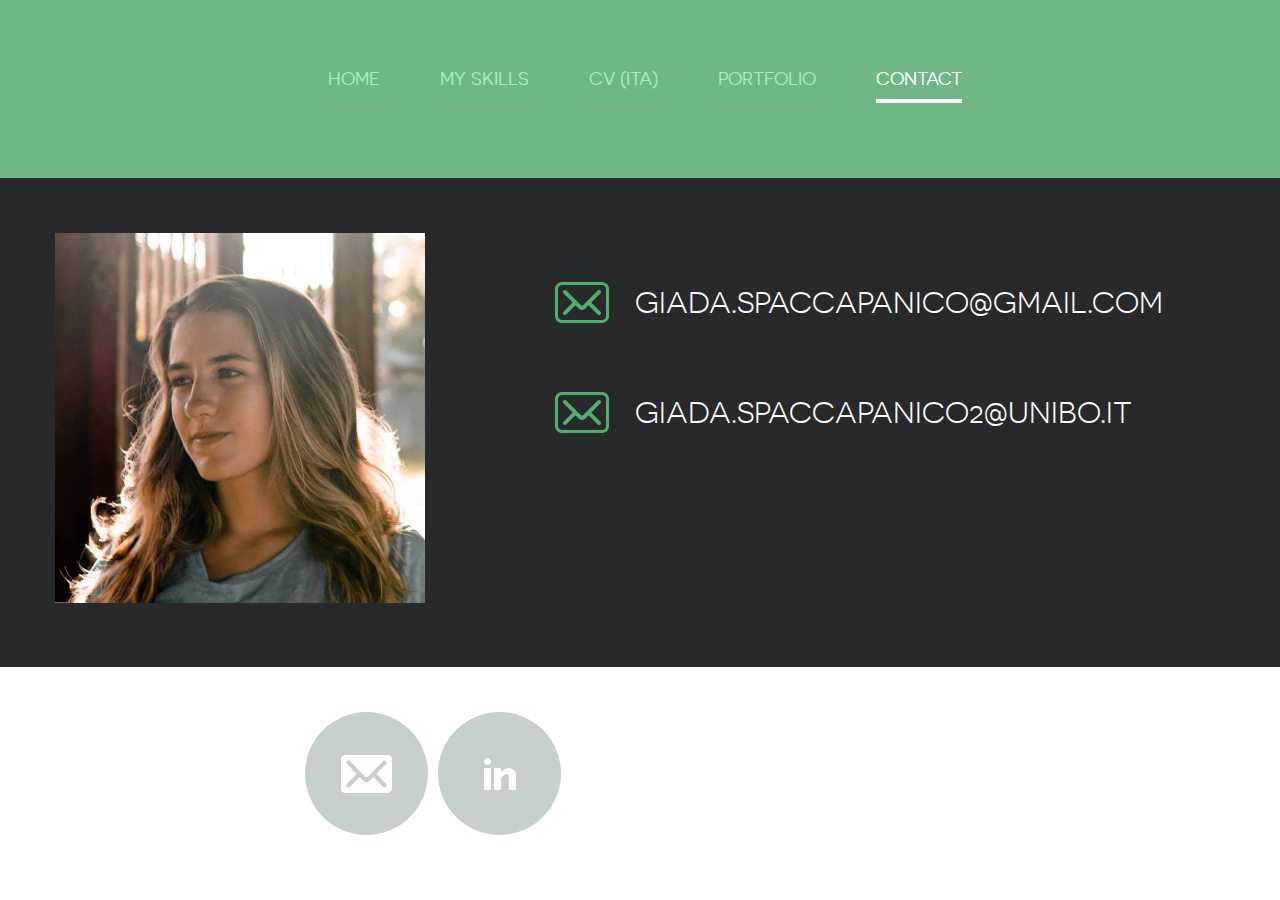
==== commit 8dd53eff: "update cv frame" ====
--- a/contact.html
+++ b/contact.html
@@ -24,7 +24,7 @@
 						<ul>
 							<li><a href="index.html">Home</a></li>
 							<li><a href="myskills.html">My skills</a></li>
-							<li><a href="cv.html">CV</a></li>
+							<li><a href="cv.html">CV (ITA)</a></li>
 							<li><a href="portfolio.html">Portfolio</a></li>
 							<li><a class="active" href="contact.html">Contact</a></li>
 						</ul>
--- a/css/all.css
+++ b/css/all.css
@@ -308,9 +308,12 @@
 	float: right;
 	margin: 0;
 }
-
-.cv-frame {
+.cv-holder{
+text-align:center
+}
+.cv-holder .cv-frame {
 	width: 80%;
+	height:5000px
 }
 .progress{
 	overflow: hidden;
@@ -363,7 +366,6 @@
 .plagin_list li:first-child{margin: 0;}
 .plagin_list li a{
 	display: block;
-	vertical-align: middle;
 	height: 100%;
 	position: relative;
 }
